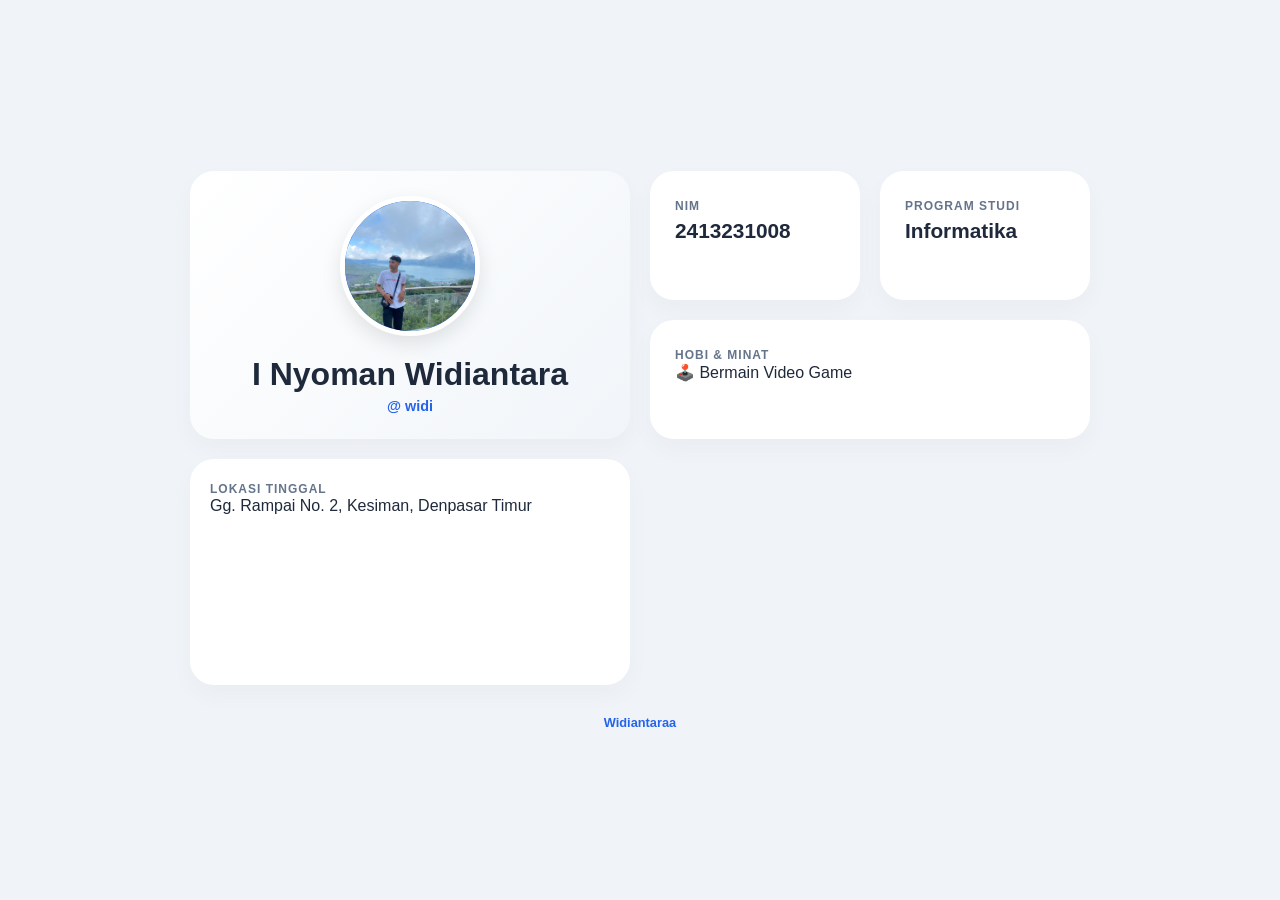
==== index.html @ f31dadb9 "Add files via upload" ====
<!DOCTYPE html>
<html lang="id">
<head>
    <meta charset="UTF-8">
    <meta name="viewport" content="width=device-width, initial-scale=1.0">
    <title>Biodata Digital | I Nyoman Widiantara</title>
    <link rel="stylesheet" href="style.css">
</head>
<body>

    <div class="bento-container">
        
        <div class="box profile-main">
            <div class="photo-circle">
                <img src="ppku.jpeg" alt="Foto Widiantara">
            </div>
            <h1>I Nyoman Widiantara</h1>
            <p class="tagline">@ widi</p>
        </div>

        <div class="box info-box">
            <small>NIM</small>
            <h2>2413231008</h2>
        </div>

        <div class="box info-box">
            <small>Program Studi</small>
            <h2>Informatika</h2>
        </div>

        <div class="box hobby-box">
            <small>Hobi & Minat</small>
            <p>🕹️ Bermain Video Game</p>
        </div>

        <div class="box map-box">
            <div class="address-detail">
                <small>Lokasi Tinggal</small>
                <p>Gg. Rampai No. 2, Kesiman, Denpasar Timur</p>
            </div>
            <div class="map-iframe">
                <iframe 
                    src="https://www.google.com/maps/embed?pb=!1m18!1m12!1m3!1d15777.26256157973!2d115.2346!3d-8.65!2m3!1f0!2f0!3f0!3m2!1i1024!2i768!4f13.1!3m3!1m2!1s0x2dd23f99e4b30e9d%3A0x5030bf4b574f110!2sKesiman%2C%20Denpasar%20Timur%2C%20Kota%20Denpasar!5e0!3m2!1sid!2sid!4v1708400000000!5m2!1sid!2sid" 
                    allowfullscreen="" loading="lazy">
                </iframe>
            </div>
        </div>

    </div>

    <footer class="main-footer">
         <span>Widiantaraa</span>
    </footer>

</body>
</html>
---- style.css ----
/* Pengaturan Dasar */
:root {
    --bg-color: #f0f4f8;
    --card-bg: #ffffff;
    --primary-color: #2563eb;
    --text-dark: #1e293b;
    --text-light: #64748b;
    --accent: #f8fafc;
}

* {
    margin: 0;
    padding: 0;
    box-sizing: border-box;
    font-family: 'Segoe UI', Roboto, sans-serif;
}

body {
    background-color: var(--bg-color);
    color: var(--text-dark);
    display: flex;
    flex-direction: column;
    align-items: center;
    justify-content: center;
    min-height: 100vh;
    padding: 20px;
}

/* Container Bento Grid */
.bento-container {
    display: grid;
    grid-template-columns: repeat(4, 1fr);
    grid-template-rows: auto auto;
    gap: 20px;
    max-width: 900px;
    width: 100%;
}

.box {
    background: var(--card-bg);
    padding: 25px;
    border-radius: 24px;
    box-shadow: 0 10px 25px rgba(0,0,0,0.03);
    transition: transform 0.3s ease;
}

.box:hover {
    transform: translateY(-5px);
}

/* Styling Khusus Tiap Box */
.profile-main {
    grid-column: span 2;
    grid-row: span 2;
    display: flex;
    flex-direction: column;
    align-items: center;
    justify-content: center;
    background: linear-gradient(135deg, #ffffff 0%, #f1f5f9 100%);
}

.photo-circle {
    width: 140px;
    height: 140px;
    background: var(--primary-color);
    border-radius: 50%;
    margin-bottom: 20px;
    overflow: hidden;
    border: 5px solid white;
    box-shadow: 0 8px 20px rgba(0,0,0,0.1);
}

.photo-circle img { width: 100%; height: 100%; object-fit: cover; }

.tagline {
    color: var(--primary-color);
    font-weight: 600;
    margin-top: 5px;
    font-size: 0.9rem;
}

.info-box small, .hobby-box small, .address-detail small {
    color: var(--text-light);
    text-transform: uppercase;
    font-size: 0.75rem;
    font-weight: bold;
    letter-spacing: 1px;
}

.info-box h2 {
    font-size: 1.3rem;
    margin-top: 5px;
    color: var(--text-dark);
}

.hobby-box {
    grid-column: span 2;
}

.map-box {
    grid-column: span 2;
    padding: 0;
    overflow: hidden;
    display: flex;
    flex-direction: column;
}

.address-detail {
    padding: 20px;
}

.map-iframe {
    flex-grow: 1;
    height: 150px;
}

.map-iframe iframe {
    width: 100%;
    height: 100%;
    border: none;
}

.main-footer {
    margin-top: 30px;
    font-size: 0.8rem;
    color: var(--text-light);
}

.main-footer span { font-weight: bold; color: var(--primary-color); }

/* Responsif untuk Tablet & HP */
@media (max-width: 768px) {
    .bento-container {
        grid-template-columns: repeat(2, 1fr);
    }
}

@media (max-width: 480px) {
    .bento-container {
        grid-template-columns: 1fr;
    }
    .profile-main, .hobby-box, .map-box {
        grid-column: span 1;
    }
}
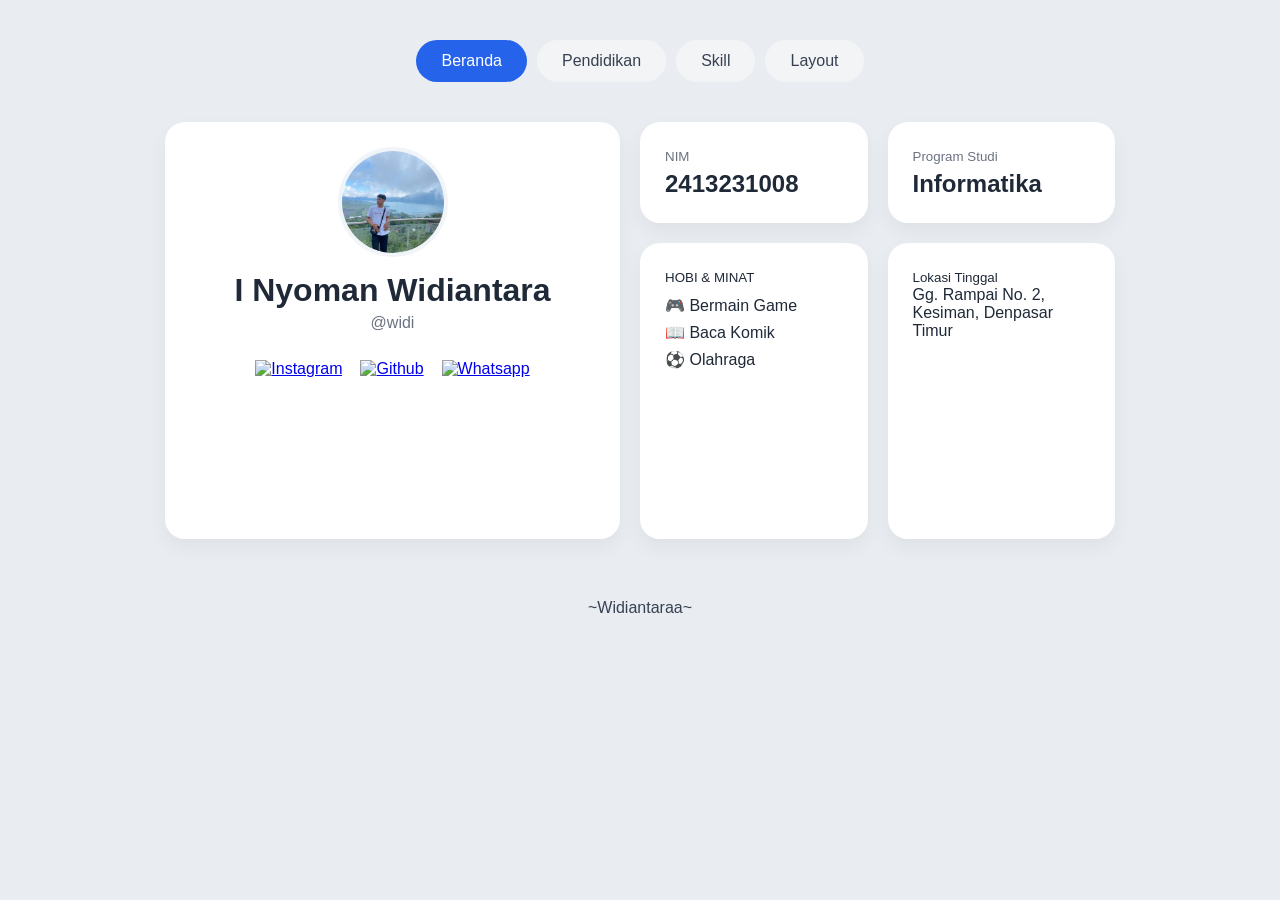
==== commit 56f5a167: "Add files via upload" ====
--- a/index.html
+++ b/index.html
@@ -8,15 +8,44 @@
 </head>
 <body>
 
+    <nav>
+        <a href="index.html" class="active">Beranda</a>
+        <a href="pendidikan.html">Pendidikan</a>
+        <a href="skil.html">Skill</a>
+        <a href="layout.html">Layout</a>
+    </nav>
+
     <div class="bento-container">
         
         <div class="box profile-main">
-            <div class="photo-circle">
-                <img src="ppku.jpeg" alt="Foto Widiantara">
-            </div>
-            <h1>I Nyoman Widiantara</h1>
-            <p class="tagline">@ widi</p>
-        </div>
+
+<div class="photo-circle">
+<img src="ppku.jpeg" alt="Foto Widiantara">
+</div>
+
+<h1>I Nyoman Widiantara</h1>
+
+<p class="tagline">@widi</p>
+
+<br>
+
+<div class="social-icons">
+
+<a href="#">
+<img src="https://cdn-icons-png.flaticon.com/512/2111/2111463.png" alt="Instagram">
+</a>
+
+<a href="#">
+<img src="https://cdn-icons-png.flaticon.com/512/733/733553.png" alt="Github">
+</a>
+
+<a href="#">
+<img src="https://cdn-icons-png.flaticon.com/512/733/733585.png" alt="Whatsapp">
+</a>
+
+</div>
+
+</div>
 
         <div class="box info-box">
             <small>NIM</small>
@@ -29,8 +58,12 @@
         </div>
 
         <div class="box hobby-box">
-            <small>Hobi & Minat</small>
-            <p>🕹️ Bermain Video Game</p>
+            <small>HOBI & MINAT</small>
+            <ul class="hobby-list">
+                <li>🎮 Bermain Game</li>
+                <li>📖 Baca Komik</li>
+                <li>⚽ Olahraga</li>
+            </ul>
         </div>
 
         <div class="box map-box">
@@ -49,7 +82,7 @@
     </div>
 
     <footer class="main-footer">
-         <span>Widiantaraa</span>
+         <span>~Widiantaraa~</span>
     </footer>
 
 </body>
--- a/style.css
+++ b/style.css
@@ -1,145 +1,284 @@
-/* Pengaturan Dasar */
-:root {
-    --bg-color: #f0f4f8;
-    --card-bg: #ffffff;
-    --primary-color: #2563eb;
-    --text-dark: #1e293b;
-    --text-light: #64748b;
-    --accent: #f8fafc;
-}
-
-* {
-    margin: 0;
-    padding: 0;
-    box-sizing: border-box;
-    font-family: 'Segoe UI', Roboto, sans-serif;
-}
-
-body {
-    background-color: var(--bg-color);
-    color: var(--text-dark);
-    display: flex;
-    flex-direction: column;
-    align-items: center;
-    justify-content: center;
-    min-height: 100vh;
-    padding: 20px;
-}
-
-/* Container Bento Grid */
-.bento-container {
-    display: grid;
-    grid-template-columns: repeat(4, 1fr);
-    grid-template-rows: auto auto;
-    gap: 20px;
-    max-width: 900px;
-    width: 100%;
-}
-
-.box {
-    background: var(--card-bg);
-    padding: 25px;
-    border-radius: 24px;
-    box-shadow: 0 10px 25px rgba(0,0,0,0.03);
-    transition: transform 0.3s ease;
-}
-
-.box:hover {
-    transform: translateY(-5px);
-}
-
-/* Styling Khusus Tiap Box */
-.profile-main {
-    grid-column: span 2;
-    grid-row: span 2;
-    display: flex;
-    flex-direction: column;
-    align-items: center;
-    justify-content: center;
-    background: linear-gradient(135deg, #ffffff 0%, #f1f5f9 100%);
-}
-
-.photo-circle {
-    width: 140px;
-    height: 140px;
-    background: var(--primary-color);
-    border-radius: 50%;
-    margin-bottom: 20px;
-    overflow: hidden;
-    border: 5px solid white;
-    box-shadow: 0 8px 20px rgba(0,0,0,0.1);
-}
-
-.photo-circle img { width: 100%; height: 100%; object-fit: cover; }
-
-.tagline {
-    color: var(--primary-color);
-    font-weight: 600;
-    margin-top: 5px;
-    font-size: 0.9rem;
-}
-
-.info-box small, .hobby-box small, .address-detail small {
-    color: var(--text-light);
-    text-transform: uppercase;
-    font-size: 0.75rem;
-    font-weight: bold;
-    letter-spacing: 1px;
-}
-
-.info-box h2 {
-    font-size: 1.3rem;
-    margin-top: 5px;
-    color: var(--text-dark);
-}
-
-.hobby-box {
-    grid-column: span 2;
-}
-
-.map-box {
-    grid-column: span 2;
-    padding: 0;
-    overflow: hidden;
-    display: flex;
-    flex-direction: column;
-}
-
-.address-detail {
-    padding: 20px;
-}
-
-.map-iframe {
-    flex-grow: 1;
-    height: 150px;
-}
-
-.map-iframe iframe {
-    width: 100%;
-    height: 100%;
-    border: none;
-}
-
-.main-footer {
-    margin-top: 30px;
-    font-size: 0.8rem;
-    color: var(--text-light);
-}
-
-.main-footer span { font-weight: bold; color: var(--primary-color); }
-
-/* Responsif untuk Tablet & HP */
-@media (max-width: 768px) {
-    .bento-container {
-        grid-template-columns: repeat(2, 1fr);
-    }
-}
-
-@media (max-width: 480px) {
-    .bento-container {
-        grid-template-columns: 1fr;
-    }
-    .profile-main, .hobby-box, .map-box {
-        grid-column: span 1;
-    }
+/* =========================
+RESET DASAR
+========================= */
+
+*{
+margin:0;
+padding:0;
+box-sizing:border-box;
+font-family: "Segoe UI", Arial, sans-serif;
+}
+
+body{
+background:#e9edf2;
+color:#1f2937;
+}
+
+
+/* =========================
+NAVBAR
+========================= */
+
+nav{
+display:flex;
+justify-content:center;
+margin-top:40px;
+}
+
+nav a{
+text-decoration:none;
+color:#374151;
+padding:12px 25px;
+margin:0 5px;
+background:#f3f4f6;
+border-radius:30px;
+font-weight:500;
+transition:0.3s;
+}
+
+nav a:hover{
+background:#dbeafe;
+color:#1d4ed8;
+}
+
+nav a.active{
+background:#2563eb;
+color:white;
+}
+
+
+/* =========================
+BENTO CONTAINER (INDEX)
+========================= */
+
+.bento-container{
+max-width:950px;
+margin:40px auto;
+display:grid;
+grid-template-columns:2fr 1fr 1fr;
+gap:20px;
+}
+
+
+/* =========================
+CARD / BOX
+========================= */
+
+.box{
+background:white;
+border-radius:20px;
+padding:25px;
+box-shadow:0 8px 20px rgba(0,0,0,0.05);
+}
+
+
+/* =========================
+PROFILE
+========================= */
+
+.profile-main{
+grid-row:span 2;
+text-align:center;
+}
+
+.photo-circle{
+width:110px;
+height:110px;
+border-radius:50%;
+overflow:hidden;
+margin:auto;
+margin-bottom:15px;
+border:4px solid #f1f5f9;
+}
+
+.photo-circle img{
+width:100%;
+height:100%;
+object-fit:cover;
+}
+
+.tagline{
+color:#6b7280;
+margin-top:5px;
+}
+
+.social-icons{
+display:flex;
+justify-content:center;
+gap:18px;
+margin-top:10px;
+}
+
+.social-icons img{
+width:28px;
+height:28px;
+transition:0.3s;
+}
+
+.social-icons img:hover{
+transform:scale(1.2);
+}
+
+/* =========================
+INFO BOX
+========================= */
+
+.info-box small{
+color:#6b7280;
+}
+
+.info-box h2{
+margin-top:5px;
+}
+
+
+/* =========================
+HOBBY
+========================= */
+
+.hobby-box ul{
+list-style:none;
+margin-top:10px;
+}
+
+.hobby-box li{
+margin-bottom:8px;
+}
+
+
+/* =========================
+MAP
+========================= */
+
+.map-iframe iframe{
+width:100%;
+height:160px;
+border:none;
+border-radius:10px;
+margin-top:10px;
+}
+
+
+/* =========================
+FOOTER
+========================= */
+
+.main-footer{
+text-align:center;
+margin-top:20px;
+padding:20px;
+color:#374151;
+}
+
+
+/* =========================
+HALAMAN PENDIDIKAN
+========================= */
+
+.content{
+max-width:800px;
+margin:40px auto;
+background:white;
+padding:30px;
+border-radius:20px;
+box-shadow:0 8px 20px rgba(0,0,0,0.05);
+}
+
+.content h1{
+margin-bottom:20px;
+}
+
+.education-list{
+list-style-type:disc;
+margin-left:25px;
+line-height:2;
+font-size:18px;
+}
+
+
+
+/* =========================
+HALAMAN SKILL
+========================= */
+
+.skill-list{
+list-style-type:disc;
+margin-left:25px;
+line-height:2;
+font-size:18px;
+}
+
+
+/* =========================
+HALAMAN LAYOUT
+========================= */
+
+.layout-container{
+width:95%;
+max-width:1200px;
+margin:40px auto;
+}
+
+.layout-container table{
+width:100%;
+border-collapse:separate;
+border-spacing:15px;
+}
+
+/* header */
+
+.layout-header{
+background:white;
+padding:20px;
+border-radius:15px;
+box-shadow:0 5px 15px rgba(0,0,0,0.05);
+}
+
+/* header profile */
+
+.header-profile{
+display:flex;
+align-items:center;
+gap:20px;
+}
+
+.header-photo{
+width:70px;
+height:70px;
+border-radius:50%;
+object-fit:cover;
+}
+
+/* sidebar */
+
+.layout-sidebar{
+width:25%;
+background:white;
+padding:20px;
+border-radius:15px;
+box-shadow:0 5px 15px rgba(0,0,0,0.05);
+}
+
+.layout-sidebar ul{
+margin-top:10px;
+line-height:2;
+}
+
+/* main content */
+
+.layout-main{
+background:white;
+padding:20px;
+border-radius:15px;
+box-shadow:0 5px 15px rgba(0,0,0,0.05);
+}
+
+/* footer layout */
+
+.layout-footer{
+text-align:center;
+background:white;
+padding:15px;
+border-radius:15px;
+box-shadow:0 5px 15px rgba(0,0,0,0.05);
 }
